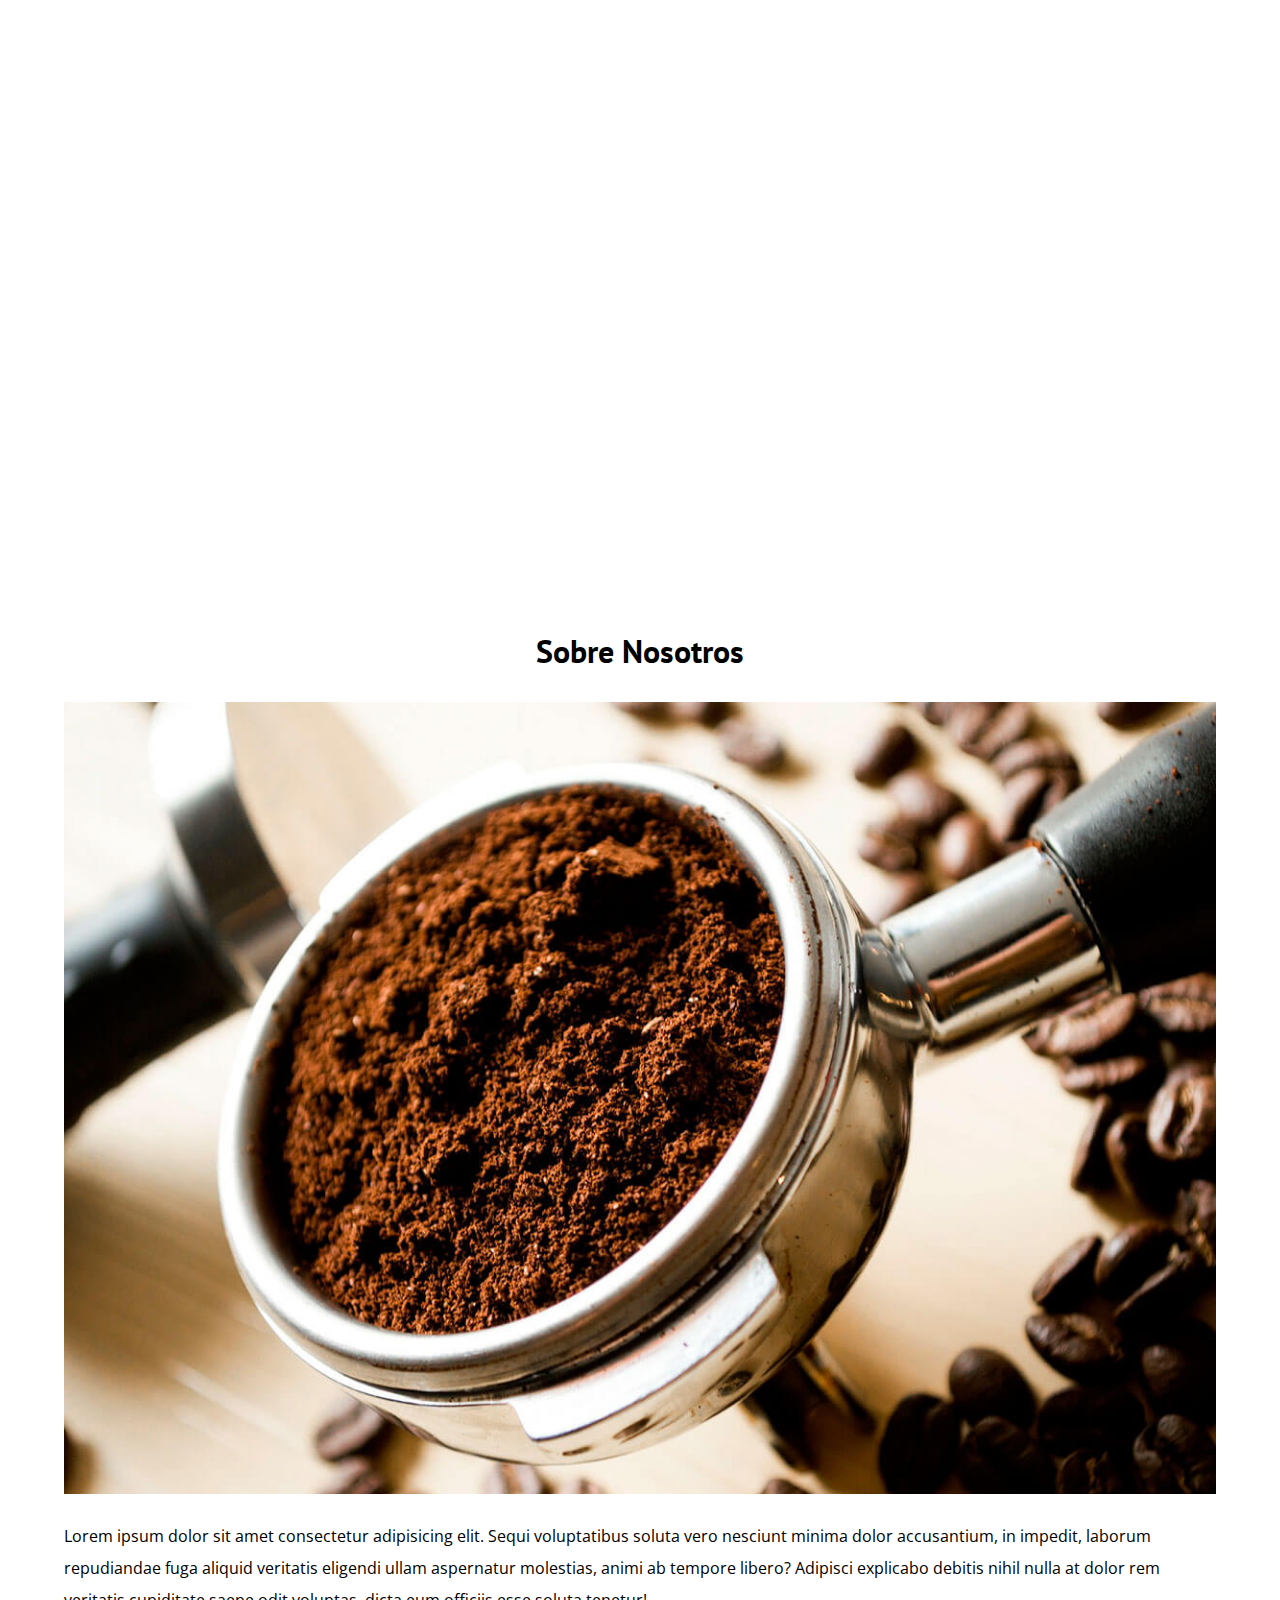
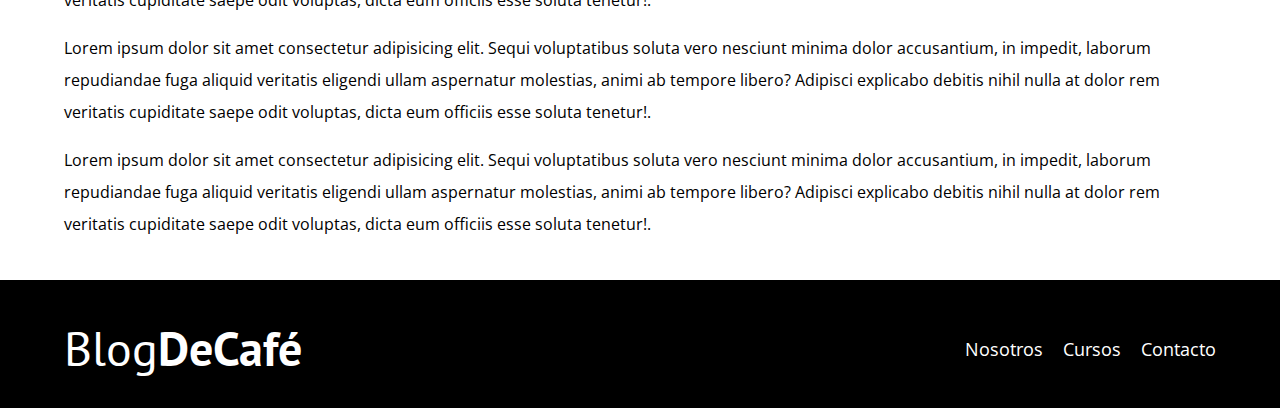
==== entrada.html @ 65de5df5 "Inicio BlogCafé" ====
<!DOCTYPE html>
<html lang="en">
<head>
     <meta charset="UTF-8">
     <meta http-equiv="X-UA-Compatible" content="IE=edge">
     <meta name="viewport" content="width=device-width, initial-scale=1.0">
     <title>Blog de Café</title>
     <link rel="preload" href="./css/normalize.css" as="style">
     <link rel="stylesheet" href="./css/normalize.css">
     <link rel="preconnect" href="https://fonts.googleapis.com">
     <link rel="preconnect" href="https://fonts.gstatic.com" crossorigin>
     <link href="https://fonts.googleapis.com/css2?family=Krub:wght@400;700&family=Open+Sans&family=PT+Sans&family=Staatliches&display=swap" rel="stylesheet">
     <link rel="preload" href="./css/styles.css" as="style">
     <link rel="stylesheet" href="./css/styles.css">
</head>
<body>
     <header class="header">
          <div class="contenedor">
               <div class="barra">
                    <a href="index.html" class="logo">
                         <h1 class="no-margin logo__nombre centrar-texto">Blog<span class="logo__bold">DeCafé</span></h1>
                    </a>

                    <nav class="navegacion">
                         <a href="nosotros.html" class="navegacion__enlace">Nosotros</a>
                         <a href="cursos.html" class="navegacion__enlace">Cursos</a>
                         <a href="contacto.html" class="navegacion__enlace">Contacto</a>
                    </nav>
               </div>
          </div>

          <div class="header__texto">
               <h2 class="no-margin">Blog de Café con consejos y cursos</h2>
               <p-no-margin>Aprende de los expertos con las mejores recetas y consejos</p-no-margin>
          </div>
     </header>

     <main class="contenedor">
          <h3 class="centrar-texto">Sobre Nosotros</h3>

          <img src="./img/blog1.jpg" alt="Entrada de Blog">

          <p>Lorem ipsum dolor sit amet consectetur adipisicing elit. Sequi voluptatibus soluta vero nesciunt minima dolor accusantium, in impedit, laborum repudiandae fuga aliquid veritatis eligendi ullam aspernatur molestias, animi ab tempore libero? Adipisci explicabo debitis nihil nulla at dolor rem veritatis cupiditate saepe odit voluptas, dicta eum officiis esse soluta tenetur!.</p>

          <p>Lorem ipsum dolor sit amet consectetur adipisicing elit. Sequi voluptatibus soluta vero nesciunt minima dolor accusantium, in impedit, laborum repudiandae fuga aliquid veritatis eligendi ullam aspernatur molestias, animi ab tempore libero? Adipisci explicabo debitis nihil nulla at dolor rem veritatis cupiditate saepe odit voluptas, dicta eum officiis esse soluta tenetur!.</p>

          <p>Lorem ipsum dolor sit amet consectetur adipisicing elit. Sequi voluptatibus soluta vero nesciunt minima dolor accusantium, in impedit, laborum repudiandae fuga aliquid veritatis eligendi ullam aspernatur molestias, animi ab tempore libero? Adipisci explicabo debitis nihil nulla at dolor rem veritatis cupiditate saepe odit voluptas, dicta eum officiis esse soluta tenetur!.</p>
     </main><!-- .contenedor -->

     <footer class="footer">
          <div class="contenedor">
               <div class="barra">
                    <a href="index.html" class="logo">
                         <h1 class="no-margin logo__nombre centrar-texto">Blog<span class="logo__bold">DeCafé</span></h1>
                    </a>

                    <nav class="navegacion">
                         <a href="nosotros.html" class="navegacion__enlace">Nosotros</a>
                         <a href="cursos.html" class="navegacion__enlace">Cursos</a>
                         <a href="contacto.html" class="navegacion__enlace">Contacto</a>
                    </nav>
               </div>
          </div>
     </footer>
</body>
</html>
---- css/styles.css ----
:root {
     --fuenteHeading: 'PT Sans', sans-serif;
     --fuenteParrafos: 'Open Sans', sans-serif;

     --primario: #784d3c;
     --gris: #e1e1e1;
     --blanco: #ffffff;
     --negro: #000000;
}

html {
     box-sizing: border-box;
     font-size: 62.5%;
}
     *, *:before, *:after {
     box-sizing: inherit;
}

body {
     font-family: var(--fuenteParrafos);
     font-size: 1.6rem;
     line-height: 2;
}

/* Globales */
.contenedor {
     /* Una forma */
     max-width: 120rem;
     width: 90%;
     /* otra forma */
     width: min(90%, 120rem);
     /* ===================== */
     margin: 0 auto;
}

a {
     text-decoration: none;
}

h1, h2, h3, h4 {
     font-family: var(--fuenteHeading);
     line-height: 1.2;
}

h1 {
     font-size: 4.8rem;
}

h2 {
     font-size: 4rem;
}

h3 {
     font-size: 3.2rem;
}

h4 {
     font-size: 2.8rem;
}

img {
     max-width: 100%;
}

/* Utilidades */
.no-margin {
     margin: 0;
}

.no-padding {
     padding: 0;
}

.centrar-texto {
     text-align: center;
}

/* Header */
.webp .header {
     background-image: url(../img/banner.webp);
}

.no-webp .header {
     background-image: url(../img/banner.jpg);
}

.header {
     height: 60rem;
     background-size: cover;
     background-repeat: no-repeat;
     background-position: center center;
}

.header__texto {
     text-align: center;
     color: var(--blanco);
     margin-top: 5rem;
}

@media (min-width: 768px) {
     .header__texto {
          margin-top: 15rem;
     }
}

.barra {
     padding-top: 4rem;
}

@media (min-width: 768px) {
     .barra {
          display: flex;
          justify-content: space-between;
          align-items: center;
     }
}

.logo {
     color: var(--blanco);
}

.logo__nombre {
     font-weight: 400;
}

.logo__bold {
     font-weight: 700;
}

@media (min-width: 768px) {
     .navegacion {
          display: flex;
          gap: 2rem;
     }
}

.navegacion__enlace {
     display: block;
     text-align: center;
     font-size: 1.8rem;
     color: var(--blanco);
}

@media (min-width: 768px) {
     .contenido-principal {
          display: grid;
          grid-template-columns: 2fr 1fr;
          column-gap: 4rem;
     }
}

.entrada {
     border-bottom: 1px solid var(--gris);
     margin-bottom: 2rem;
}

.entrada:last-of-type {
     border-bottom: none;
     margin-bottom: 0;
}

.boton {
     display: block;
     font-family: var(--fuenteHeading);
     color: var(--blanco);
     text-align: center;
     padding: 1rem 3rem;
     font-size: 1.7rem;
     text-transform: uppercase;
     font-weight: 700;
     margin-bottom: 2rem;
     border: none;
}

@media (min-width: 768px) {
     .boton {
          display: inline-block;
     }
}

.boton:hover {
     cursor: pointer;
}

.boton--primario {
     background-color: var(--negro);
}

.boton--secundario {
     background-color: var(--primario);
}

.cursos {
     list-style: none;
}

.widget-curso {
     border-bottom: 1px solid var(--gris);
     margin-bottom: 2rem;
}

.widget-curso:last-of-type {
     border-bottom: none;
     margin-bottom: 0;
}

.widget-curso__label {
     font-family: var(--fuenteHeading);
     font-weight: 700;
}

.widget-curso__info {
     font-weight: 400;
}

.widget-curso__label,
.widget-curso__info {
     font-size: 2rem;
}

.footer {
     background-color: var(--negro);
     padding-bottom: 3rem;
     margin-top: 4rem;
}

/* Sobre Nosotros */


@media (min-width: 768px) {
     /* Con Flex-Box */
     /* .sobre-nosotros {
          display: flex;
          gap: 2rem;
          justify-content: space-between;
     }
     
     .sobre-nosotros__imagen,
     .sobre-nosotros__texto {
          flex-basis: 50%;
          flex-basis: calc(50% - 1rem);
          flex: 0 0 calc(50% - 1rem);
     } */

     /* Con Grid */
     .sobre-nosotros {
          display: grid;
          grid-template-columns: repeat(2, 1fr);
          column-gap: 2rem;
     }
}

/* Cursos */
.curso {
     padding: 3rem 0;
     border-bottom: 1px solid var(--gris);
}

@media (min-width: 768px) {
     .curso {
          display: grid;
          grid-template-columns: 1fr 2fr;
          gap: 2rem;
     }
}

.curso:last-of-type {
     border-bottom: none;
}

.curso__label {
     font-family: var(--fuenteHeading);
     font-weight: 700;
}

.curso__info {
     font-weight: 400;
}

.curso__label,
.curso__info {
     font-size: 2rem;
}

/* Contacto */
.contacto-bg {
     background-image: url(../img/contacto.jpg);
     height: 40rem;
     background-size: cover;
     background-repeat: no-repeat;
}

.formulario {
     background-color: var(--blanco);
     margin: -5rem auto 0 auto;
     width: 95%;
     padding: 5rem;
}

.campo {
     display: flex;
     margin-bottom: 2rem;
     /* gap: 2rem; */
}

.campo__label {
     flex: 0 0 9rem;
     text-align: right;
     padding-right: 2rem;
}

.campo__field {
     flex: 1;
     border: 1px solid var(--gris);
}

.campo__field--textarea {
     height: 20rem;
}
---- css/styles.css ----
:root {
     --fuenteHeading: 'PT Sans', sans-serif;
     --fuenteParrafos: 'Open Sans', sans-serif;

     --primario: #784d3c;
     --gris: #e1e1e1;
     --blanco: #ffffff;
     --negro: #000000;
}

html {
     box-sizing: border-box;
     font-size: 62.5%;
}
     *, *:before, *:after {
     box-sizing: inherit;
}

body {
     font-family: var(--fuenteParrafos);
     font-size: 1.6rem;
     line-height: 2;
}

/* Globales */
.contenedor {
     /* Una forma */
     max-width: 120rem;
     width: 90%;
     /* otra forma */
     width: min(90%, 120rem);
     /* ===================== */
     margin: 0 auto;
}

a {
     text-decoration: none;
}

h1, h2, h3, h4 {
     font-family: var(--fuenteHeading);
     line-height: 1.2;
}

h1 {
     font-size: 4.8rem;
}

h2 {
     font-size: 4rem;
}

h3 {
     font-size: 3.2rem;
}

h4 {
     font-size: 2.8rem;
}

img {
     max-width: 100%;
}

/* Utilidades */
.no-margin {
     margin: 0;
}

.no-padding {
     padding: 0;
}

.centrar-texto {
     text-align: center;
}

/* Header */
.webp .header {
     background-image: url(../img/banner.webp);
}

.no-webp .header {
     background-image: url(../img/banner.jpg);
}

.header {
     height: 60rem;
     background-size: cover;
     background-repeat: no-repeat;
     background-position: center center;
}

.header__texto {
     text-align: center;
     color: var(--blanco);
     margin-top: 5rem;
}

@media (min-width: 768px) {
     .header__texto {
          margin-top: 15rem;
     }
}

.barra {
     padding-top: 4rem;
}

@media (min-width: 768px) {
     .barra {
          display: flex;
          justify-content: space-between;
          align-items: center;
     }
}

.logo {
     color: var(--blanco);
}

.logo__nombre {
     font-weight: 400;
}

.logo__bold {
     font-weight: 700;
}

@media (min-width: 768px) {
     .navegacion {
          display: flex;
          gap: 2rem;
     }
}

.navegacion__enlace {
     display: block;
     text-align: center;
     font-size: 1.8rem;
     color: var(--blanco);
}

@media (min-width: 768px) {
     .contenido-principal {
          display: grid;
          grid-template-columns: 2fr 1fr;
          column-gap: 4rem;
     }
}

.entrada {
     border-bottom: 1px solid var(--gris);
     margin-bottom: 2rem;
}

.entrada:last-of-type {
     border-bottom: none;
     margin-bottom: 0;
}

.boton {
     display: block;
     font-family: var(--fuenteHeading);
     color: var(--blanco);
     text-align: center;
     padding: 1rem 3rem;
     font-size: 1.7rem;
     text-transform: uppercase;
     font-weight: 700;
     margin-bottom: 2rem;
     border: none;
}

@media (min-width: 768px) {
     .boton {
          display: inline-block;
     }
}

.boton:hover {
     cursor: pointer;
}

.boton--primario {
     background-color: var(--negro);
}

.boton--secundario {
     background-color: var(--primario);
}

.cursos {
     list-style: none;
}

.widget-curso {
     border-bottom: 1px solid var(--gris);
     margin-bottom: 2rem;
}

.widget-curso:last-of-type {
     border-bottom: none;
     margin-bottom: 0;
}

.widget-curso__label {
     font-family: var(--fuenteHeading);
     font-weight: 700;
}

.widget-curso__info {
     font-weight: 400;
}

.widget-curso__label,
.widget-curso__info {
     font-size: 2rem;
}

.footer {
     background-color: var(--negro);
     padding-bottom: 3rem;
     margin-top: 4rem;
}

/* Sobre Nosotros */


@media (min-width: 768px) {
     /* Con Flex-Box */
     /* .sobre-nosotros {
          display: flex;
          gap: 2rem;
          justify-content: space-between;
     }
     
     .sobre-nosotros__imagen,
     .sobre-nosotros__texto {
          flex-basis: 50%;
          flex-basis: calc(50% - 1rem);
          flex: 0 0 calc(50% - 1rem);
     } */

     /* Con Grid */
     .sobre-nosotros {
          display: grid;
          grid-template-columns: repeat(2, 1fr);
          column-gap: 2rem;
     }
}

/* Cursos */
.curso {
     padding: 3rem 0;
     border-bottom: 1px solid var(--gris);
}

@media (min-width: 768px) {
     .curso {
          display: grid;
          grid-template-columns: 1fr 2fr;
          gap: 2rem;
     }
}

.curso:last-of-type {
     border-bottom: none;
}

.curso__label {
     font-family: var(--fuenteHeading);
     font-weight: 700;
}

.curso__info {
     font-weight: 400;
}

.curso__label,
.curso__info {
     font-size: 2rem;
}

/* Contacto */
.contacto-bg {
     background-image: url(../img/contacto.jpg);
     height: 40rem;
     background-size: cover;
     background-repeat: no-repeat;
}

.formulario {
     background-color: var(--blanco);
     margin: -5rem auto 0 auto;
     width: 95%;
     padding: 5rem;
}

.campo {
     display: flex;
     margin-bottom: 2rem;
     /* gap: 2rem; */
}

.campo__label {
     flex: 0 0 9rem;
     text-align: right;
     padding-right: 2rem;
}

.campo__field {
     flex: 1;
     border: 1px solid var(--gris);
}

.campo__field--textarea {
     height: 20rem;
}
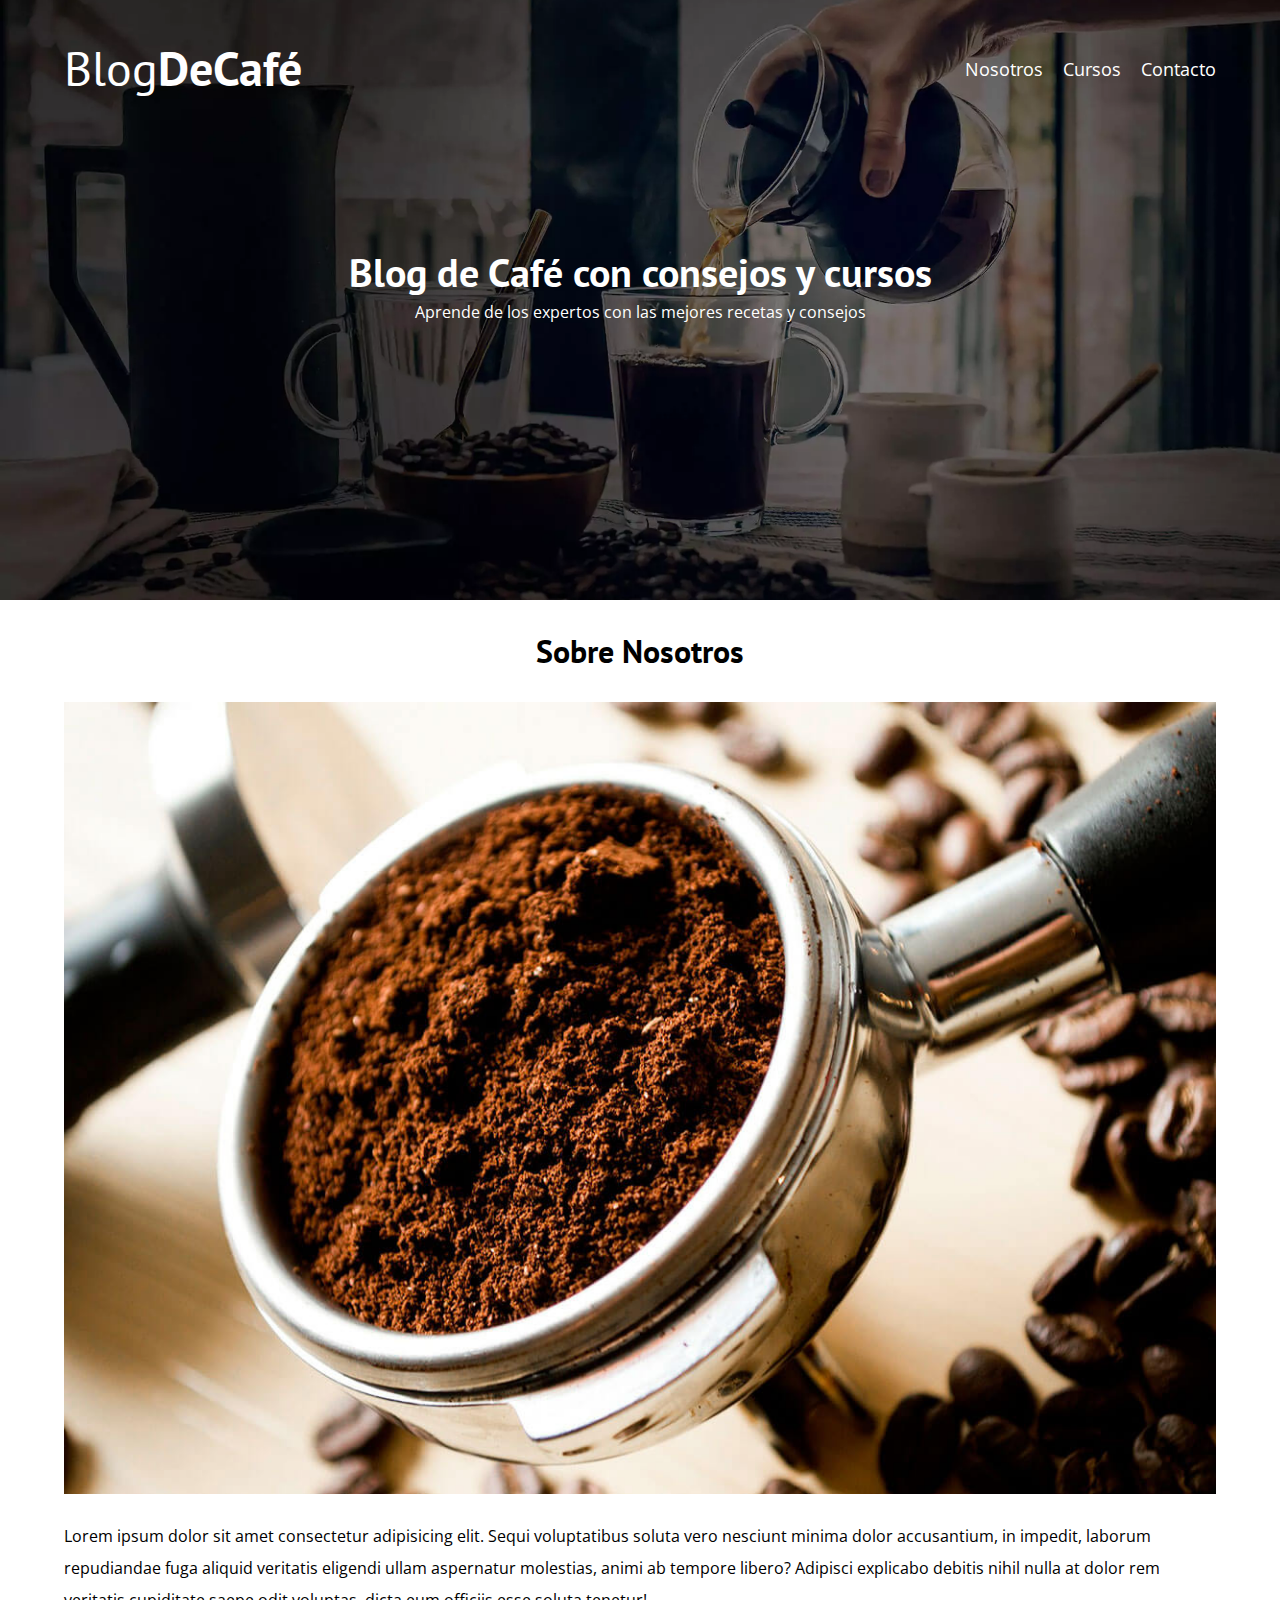
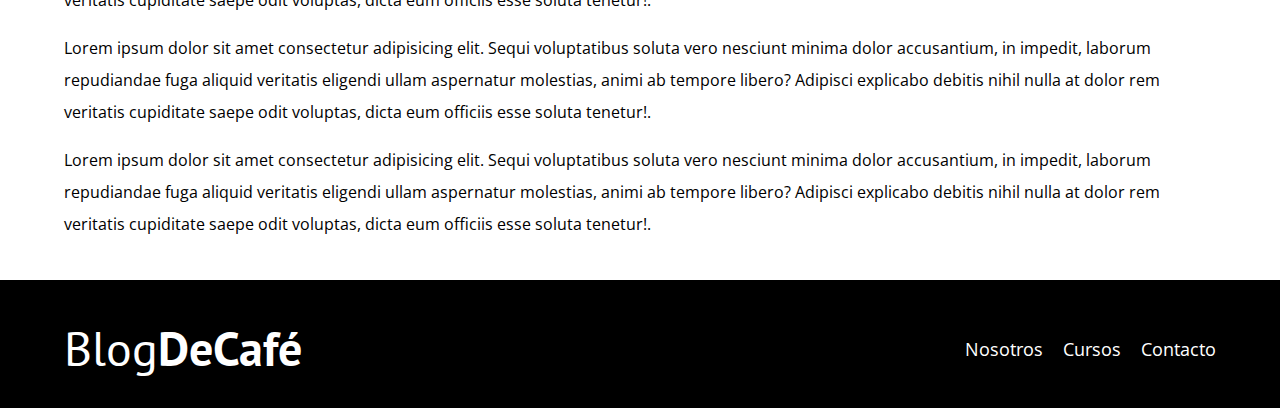
==== commit 5805c799: "actualización de header y script" ====
--- a/entrada.html
+++ b/entrada.html
@@ -5,11 +5,21 @@
      <meta http-equiv="X-UA-Compatible" content="IE=edge">
      <meta name="viewport" content="width=device-width, initial-scale=1.0">
      <title>Blog de Café</title>
+     <meta name="description" content="Página web de blog de café">
+
+     <!-- Preload (Carga elementos que son necesarios inmediatamente) -->
+     <link rel="preload" href="./img/faviconCafe.png" as="image">
+     <link rel="icon" href="./img/faviconCafe.png">
+
      <link rel="preload" href="./css/normalize.css" as="style">
      <link rel="stylesheet" href="./css/normalize.css">
+
      <link rel="preconnect" href="https://fonts.googleapis.com">
      <link rel="preconnect" href="https://fonts.gstatic.com" crossorigin>
+
+     <link rel="preload" href="https://fonts.googleapis.com/css2?family=Krub:wght@400;700&family=Open+Sans&family=PT+Sans&family=Staatliches&display=swap" crossorigin="crossorigin" as="font">
      <link href="https://fonts.googleapis.com/css2?family=Krub:wght@400;700&family=Open+Sans&family=PT+Sans&family=Staatliches&display=swap" rel="stylesheet">
+     
      <link rel="preload" href="./css/styles.css" as="style">
      <link rel="stylesheet" href="./css/styles.css">
 </head>
@@ -62,5 +72,7 @@
                </div>
           </div>
      </footer>
+
+     <script src="./js/modernizr.js"></script>
 </body>
 </html>